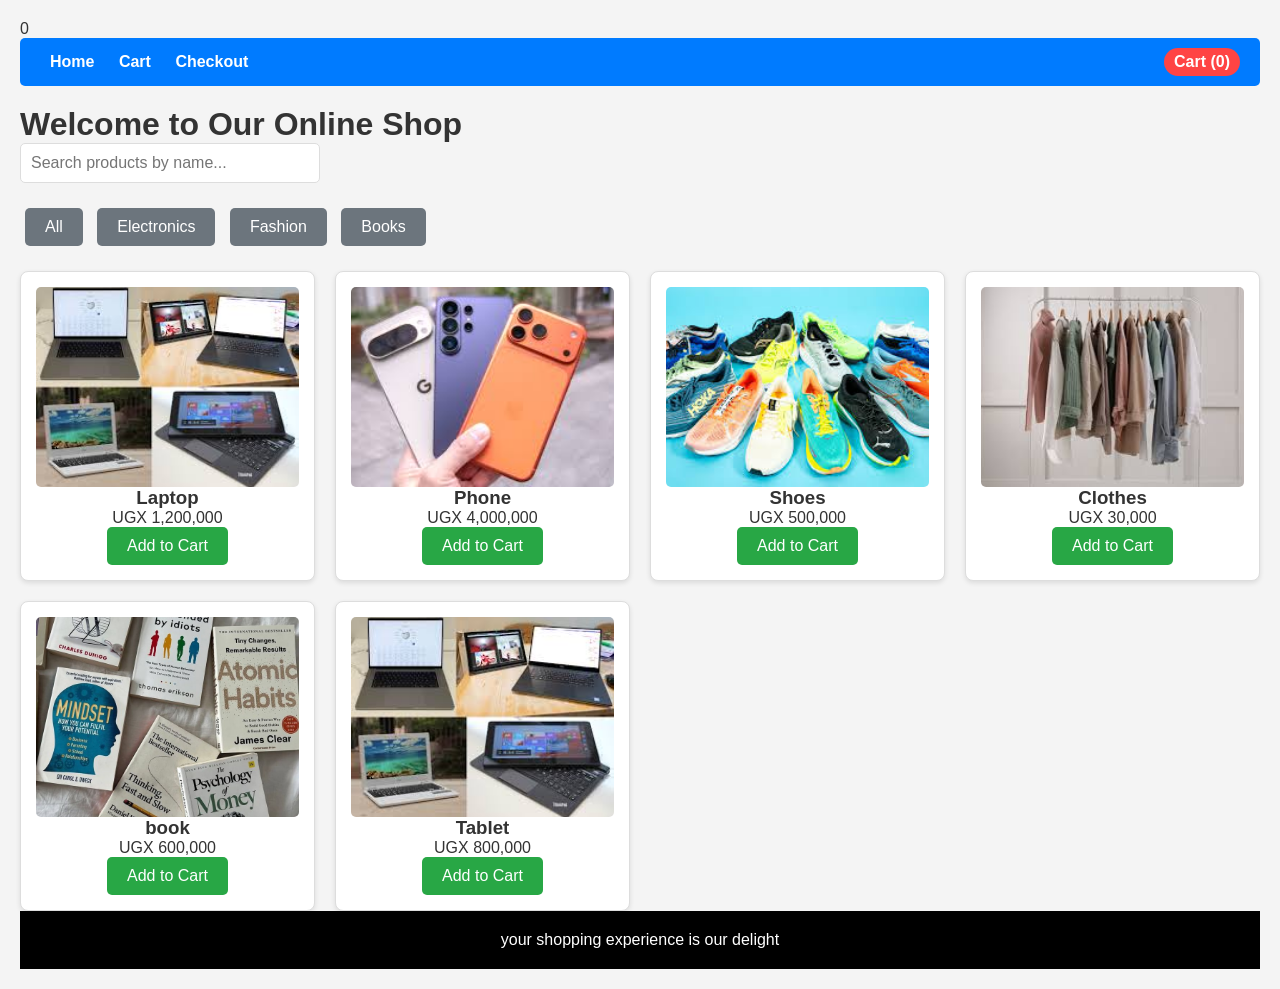
==== index.html @ b847eec5 "Add files via upload first upload" ====
0<!DOCTYPE html>
<html lang="en">
<head>
    <meta charset="UTF-8">
    <meta name="viewport" content="width=device-width, initial-scale=1.0">
    <title>Home - Interactive E-Commerce</title>
    <link rel="stylesheet" href="css/style.css">
</head>
<body>
    <!-- Navbar with cart count (DOM updated by JS) -->
    <nav class="navbar">
        <div>
            <a href="index.html">Home</a>
            <a href="cart.html">Cart</a>
            <a href="checkout.html">Checkout</a>
        </div>
        <div id="cartCount">Cart (0)</div>
    </nav>

    <h1>Welcome to Our Online Shop</h1>

    <!-- Search bar (JS event listener attached dynamically) -->
    <input type="text" id="search" placeholder="Search products by name...">

    <!-- Filter buttons (onclick events) -->
    <div>
        <button class="filter-btn" onclick="filterProducts('All')">All</button>
        <button class="filter-btn" onclick="filterProducts('Electronics')">Electronics</button>
        <button class="filter-btn" onclick="filterProducts('Fashion')">Fashion</button>
        <button class="filter-btn" onclick="filterProducts('Books')">Books</button>
    </div>

    <!-- Dynamic product list (populated by JS DOM manipulation) -->
    <div id="productList"></div>

    <script src="javascript/script.js"></script>
    <footer>your shopping experience is our delight</footer>
</body>
</html>
---- css/style.css ----
/* CSS for Interactive E-Commerce Website - Responsive design */

* {
    margin: 0;
    padding: 0;
    box-sizing: border-box;
}

body {
    font-family: 'Arial', sans-serif;
    padding: 20px;
    background-color: #f4f4f4;
    color: #333;
}

.navbar {
    background: #007bff;
    padding: 10px 20px;
    margin-bottom: 20px;
    border-radius: 5px;
    display: flex;
    justify-content: space-between;
    align-items: center;
}

.navbar a {
    color: white;
    text-decoration: none;
    margin: 0 10px;
    font-weight: bold;
}

#cartCount {
    background: #ff4444;
    padding: 5px 10px;
    border-radius: 15px;
    color: white;
    font-weight: bold;
}

#productList {
    display: grid;
    grid-template-columns: repeat(auto-fit, minmax(250px, 1fr));
    gap: 20px;
    margin-top: 20px;
}

.product-card {
    background: white;
    border: 1px solid #ddd;
    padding: 15px;
    border-radius: 8px;
    text-align: center;
    box-shadow: 0 2px 5px rgba(0,0,0,0.1);
    transition: transform 0.2s;
}

.product-card:hover {
    transform: translateY(-5px);
}

.product-card img {
    width: 100%;
    height: 200px;
    object-fit: cover;
    border-radius: 5px;
}

button {
    background: #28a745;
    color: white;
    border: none;
    padding: 10px 20px;
    border-radius: 5px;
    cursor: pointer;
    font-size: 16px;
    transition: background 0.2s;
}

button:hover {
    background: #218838;
}

button:disabled {
    background: #6c757d;
    cursor: not-allowed;
}

#search {
    padding: 10px;
    width: 300px;
    border: 1px solid #ddd;
    border-radius: 5px;
    font-size: 16px;
    margin-bottom: 20px;
}

.filter-btn {
    margin: 5px;
    background: #6c757d;
}

.filter-btn:hover {
    background: #5a6268;
}

.cart-item {
    display: flex;
    align-items: center;
    background: white;
    padding: 15px;
    margin-bottom: 10px;
    border-radius: 8px;
    box-shadow: 0 2px 5px rgba(0,0,0,0.1);
    gap: 15px;
}

.cart-item img {
    height: 80px;
    width: 80px;
    object-fit: cover;
    border-radius: 5px;
}

.quantity {
    display: flex;
    align-items: center;
    gap: 10px;
    min-width: 120px;
}

.qty-btn {
    background: #ffc107;
    color: #212529;
    padding: 5px 10px;
    font-size: 18px;
    width: 40px;
    height: 40px;
    border-radius: 50%;
}

.qty-btn:hover {
    background: #e0a800;
}

form {
    max-width: 500px;
    margin: 20px 0;
    background: white;
    padding: 30px;
    border-radius: 10px;
    box-shadow: 0 4px 10px rgba(0,0,0,0.1);
}

form input, form textarea {
    width: 100%;
    padding: 12px;
    margin-bottom: 15px;
    border: 1px solid #ddd;
    border-radius: 5px;
    font-size: 16px;
}

form textarea {
    height: 100px;
    resize: vertical;
}

#totalPrice {
    font-size: 24px;
    font-weight: bold;
    color: #28a745;
    text-align: center;
    margin: 20px 0;
}

/* Responsive */
@media (max-width: 768px) {
    .navbar {
        flex-direction: column;
        gap: 10px;
    }

    #productList {
        grid-template-columns: 1fr;
    }

    .cart-item {
        flex-direction: column;
        text-align: center;
    }

    #search {
        width: 100%;
    }
}

footer{
    width: 100%;
    background-color: black;
    color: white;
    text-align: center;
    padding: 20px 0;
    margin-top: auto;
}
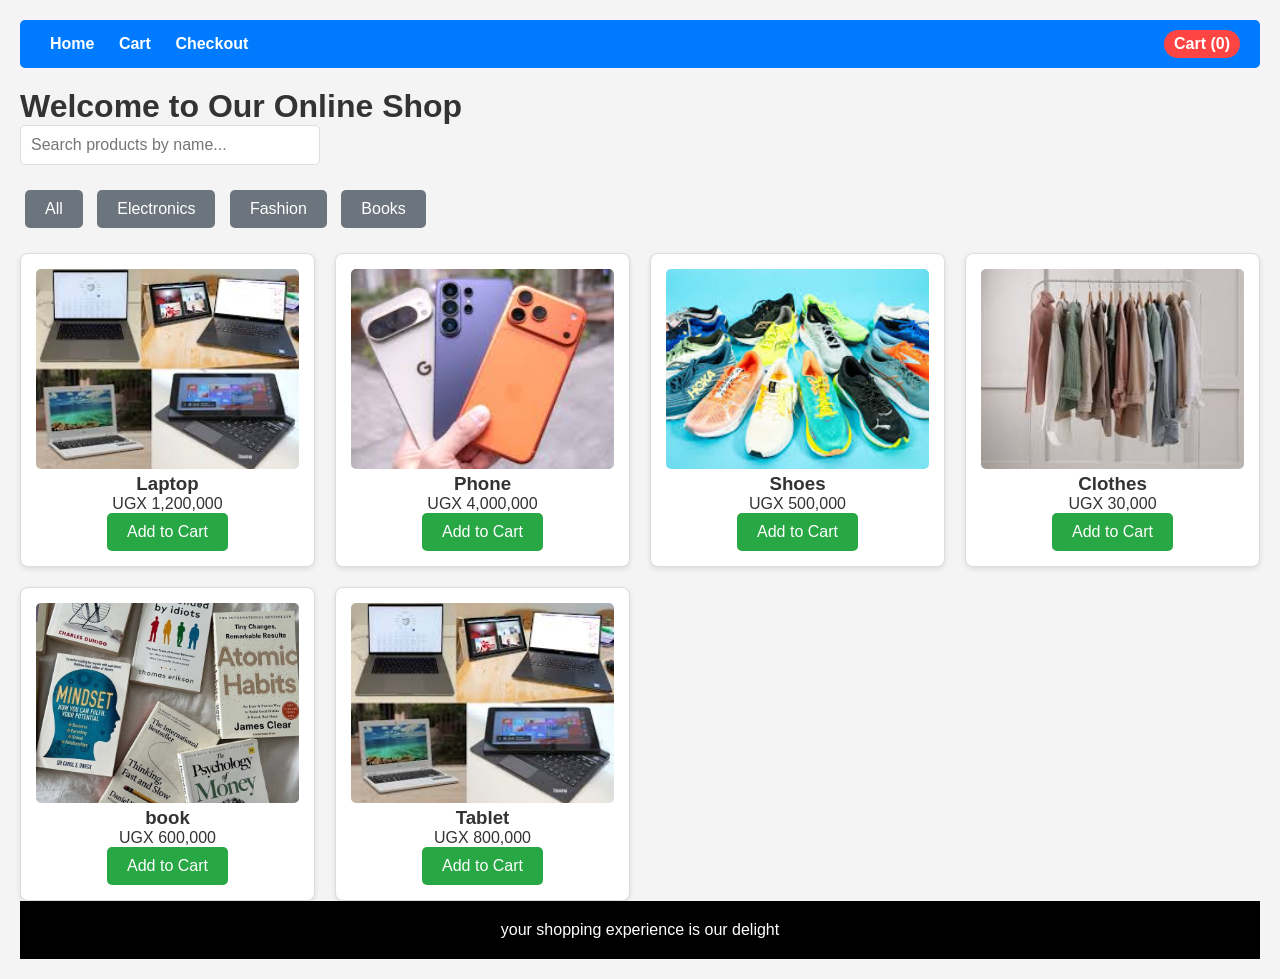
==== commit f256bc58: "removed the 0 at the top" ====
--- a/index.html
+++ b/index.html
@@ -1,4 +1,4 @@
-0<!DOCTYPE html>
+<!DOCTYPE html>
 <html lang="en">
 <head>
     <meta charset="UTF-8">
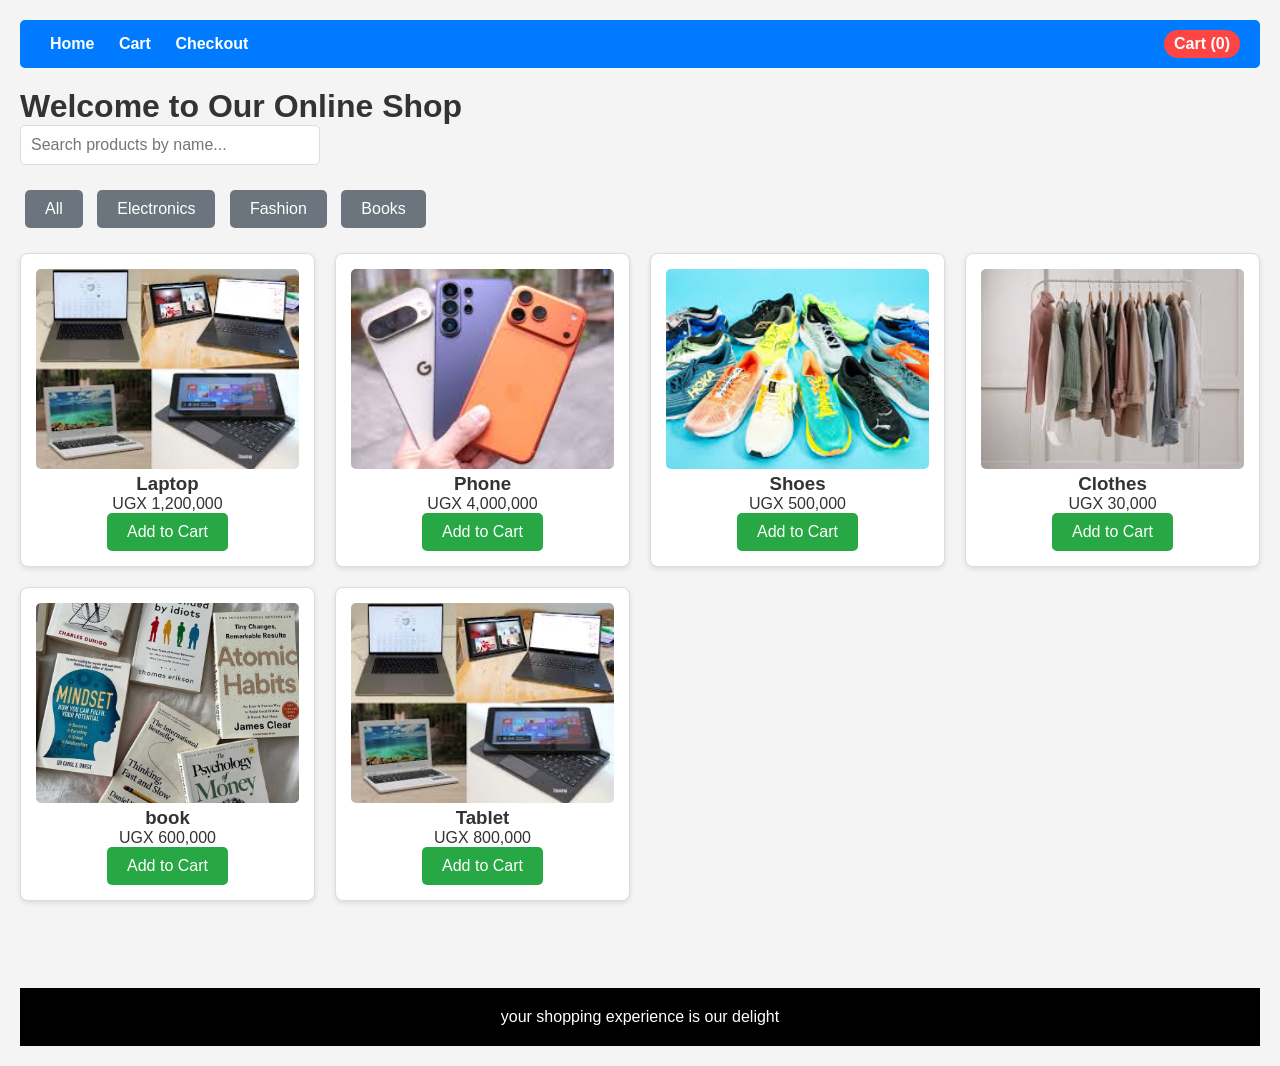
==== commit 1a19e75b: "wrapped my elements in the main tag" ====
--- a/index.html
+++ b/index.html
@@ -16,7 +16,8 @@
         </div>
         <div id="cartCount">Cart (0)</div>
     </nav>
-
+    <main>
+        
     <h1>Welcome to Our Online Shop</h1>
 
     <!-- Search bar (JS event listener attached dynamically) -->
@@ -33,6 +34,7 @@
     <!-- Dynamic product list (populated by JS DOM manipulation) -->
     <div id="productList"></div>
 
+    </main>
     <script src="javascript/script.js"></script>
     <footer>your shopping experience is our delight</footer>
 </body>
--- a/css/style.css
+++ b/css/style.css
@@ -12,7 +12,10 @@
     background-color: #f4f4f4;
     color: #333;
 }
-
+main{
+    position: relative;
+    min-height: 100vh;
+}
 .navbar {
     background: #007bff;
     padding: 10px 20px;
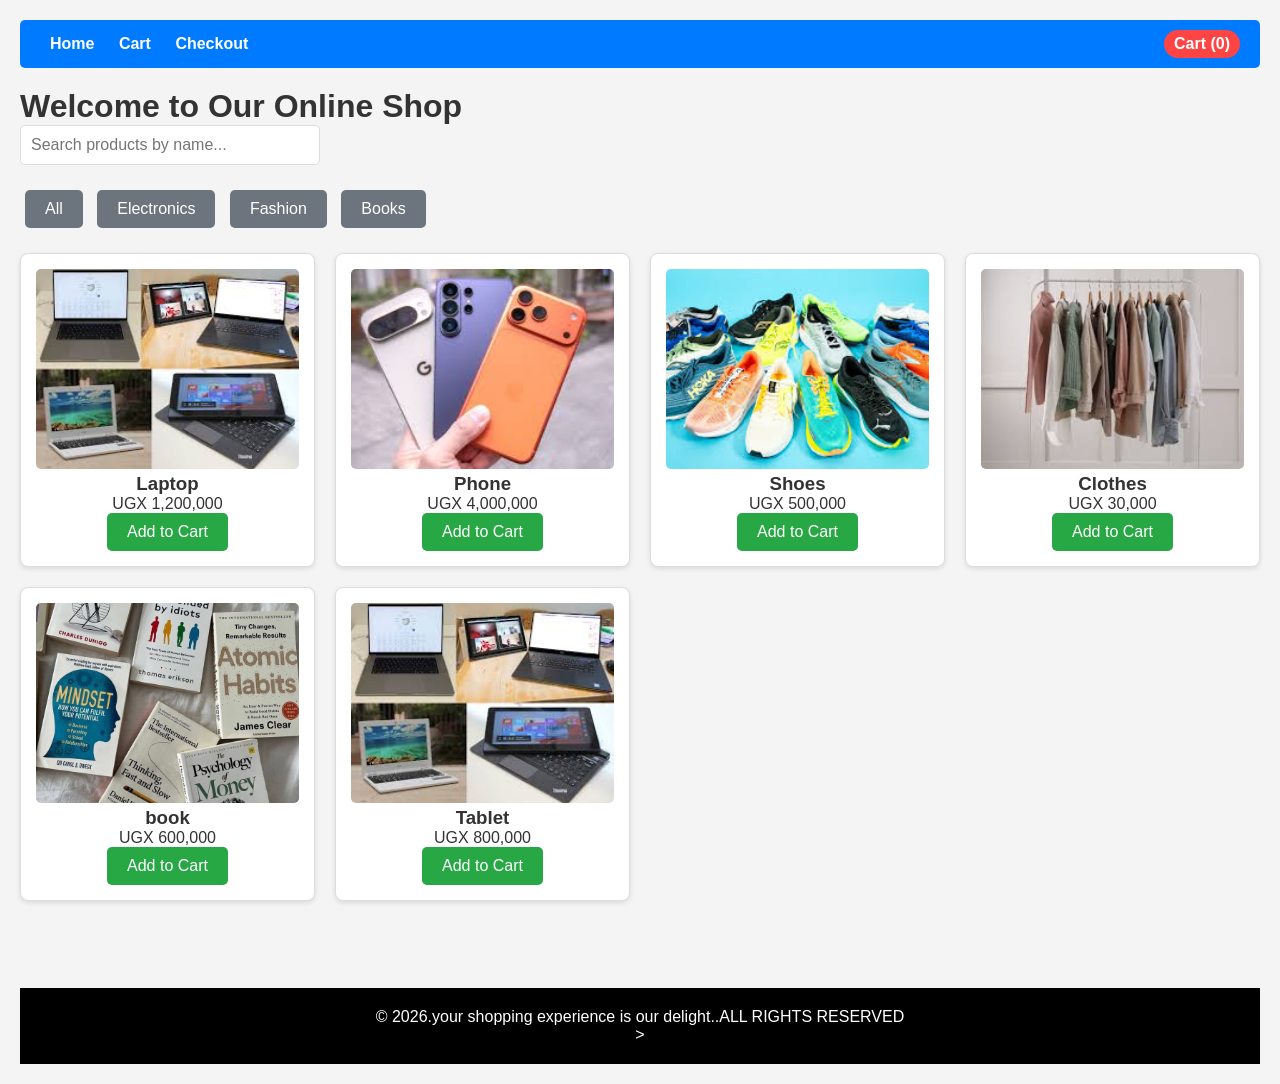
==== commit 337a47fa: "Update index.html" ====
--- a/index.html
+++ b/index.html
@@ -36,7 +36,7 @@
 
     </main>
     <script src="javascript/script.js"></script>
-    <footer>your shopping experience is our delight</footer>
+    <footer><p>&copy; 2026.your shopping experience is our delight..ALL RIGHTS RESERVED</p>></footer>
 </body>
 </html>
 
